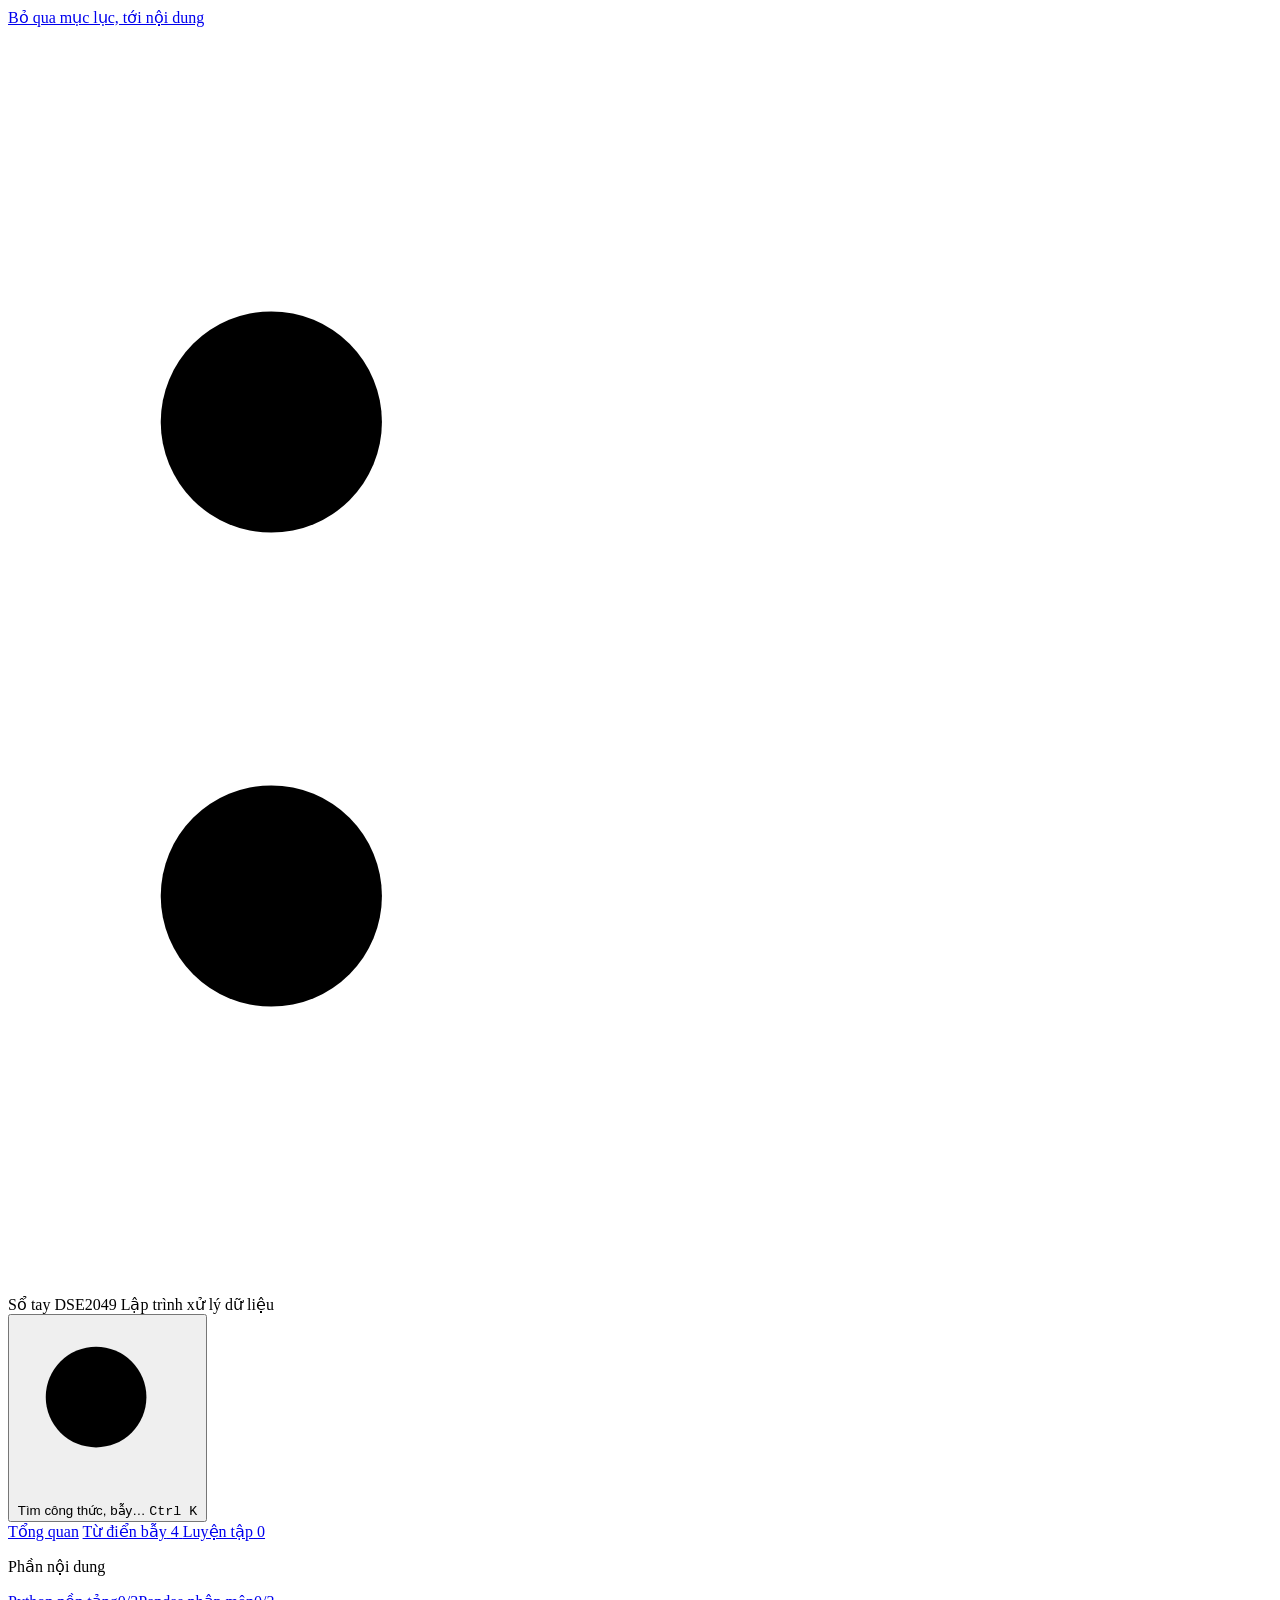
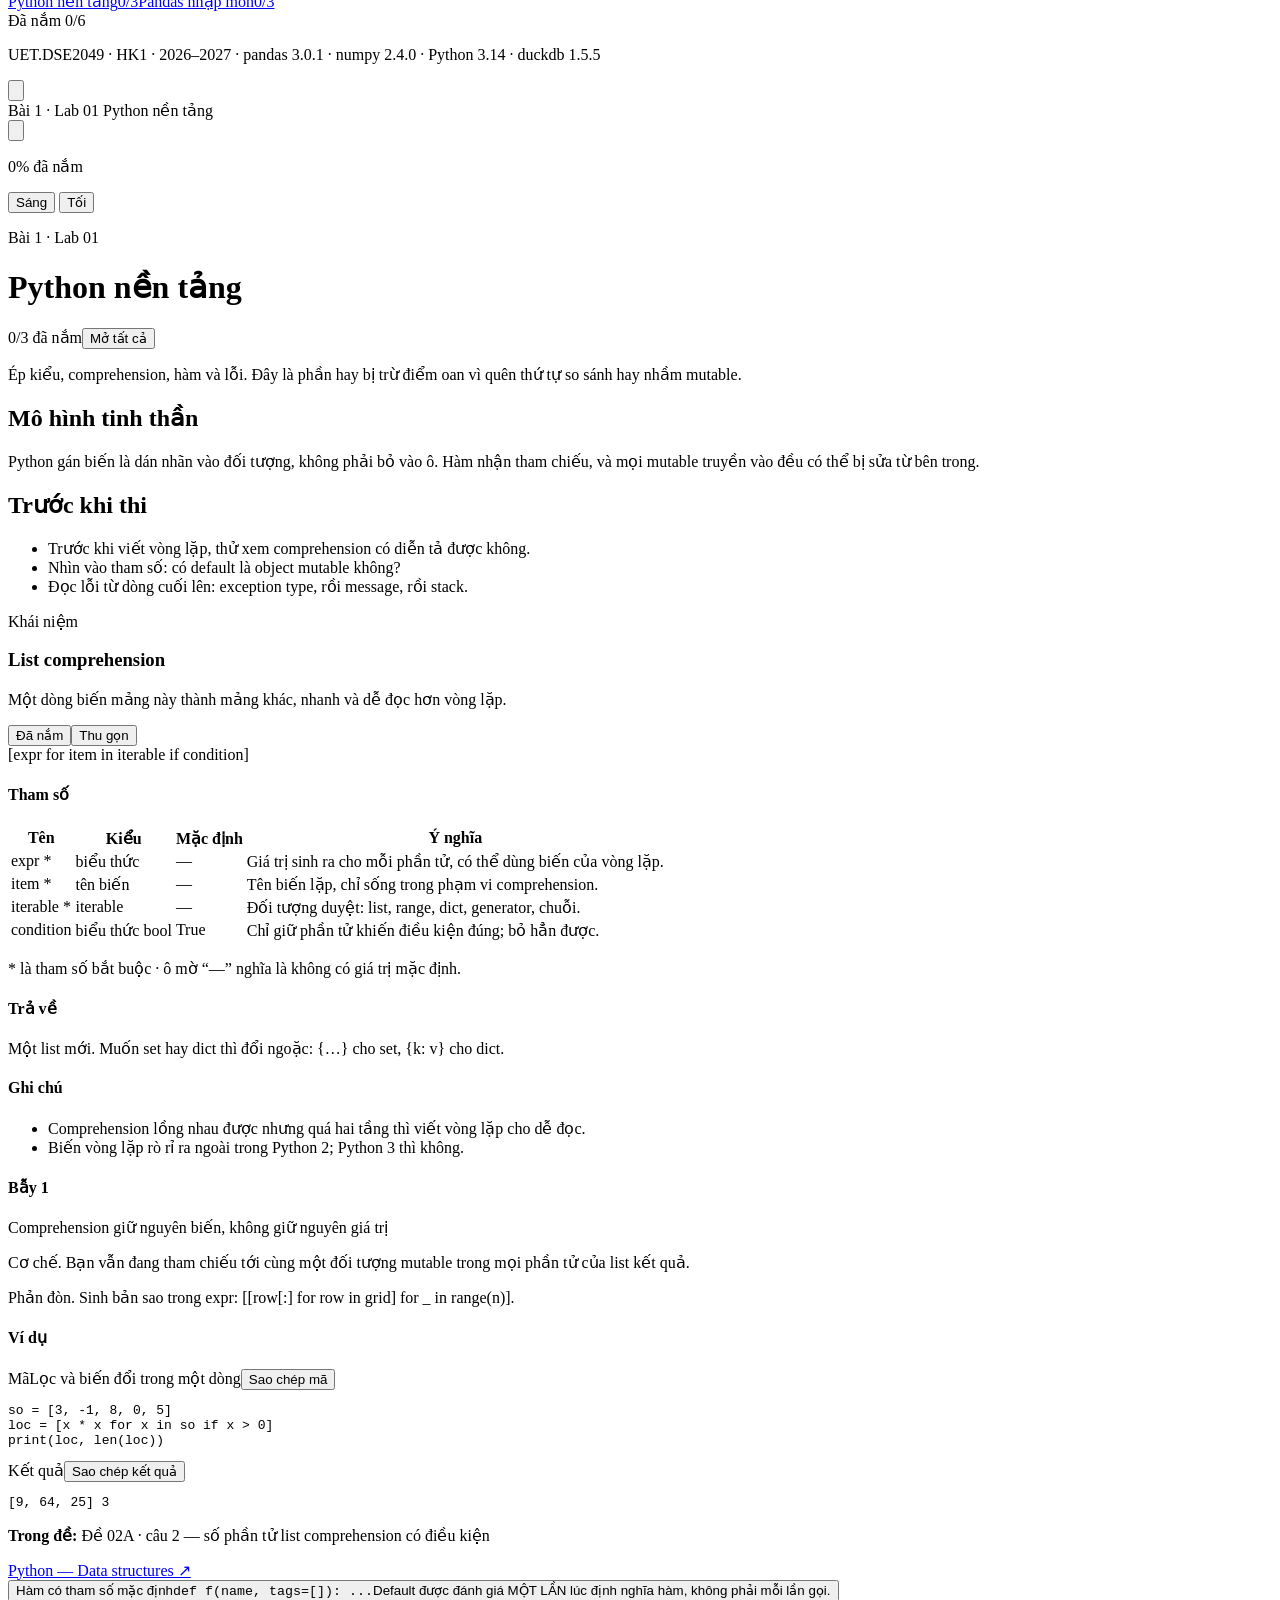
==== _design/preview.html @ 8f9da15e "So tay DSE2049: cong thuc, bay thi va luyen de" ====
<!doctype html>
<html lang="vi">
  <head>
    <meta charset="utf-8" />
    <meta name="viewport" content="width=device-width, initial-scale=1" />
    <title>Sổ tay công thức — UET.DSE2049 Lập trình xử lý dữ liệu</title>
    <meta
      name="description"
      content="Sổ tay công thức Python, NumPy, pandas, SQL, regex và thời gian cho môn UET.DSE2049: tra cú pháp, đối số, bẫy thi và ví dụ chạy được trong vài giây."
    />
    <meta name="color-scheme" content="light dark" />
    <link
      rel="icon"
      href="data:image/svg+xml,%3Csvg xmlns='http://www.w3.org/2000/svg' viewBox='0 0 32 32'%3E%3Crect width='32' height='32' rx='7' fill='%231b6c80'/%3E%3Cpath d='M10 7.5v17' stroke='%23ffffff' stroke-width='2'/%3E%3Ccircle cx='10' cy='11.5' r='2.4' fill='%23ffffff'/%3E%3Ccircle cx='10' cy='20.5' r='2.4' fill='%23ffffff'/%3E%3Cpath d='M15 11.5h8M15 16h8M15 20.5h5' stroke='%23ffffff' stroke-width='2' stroke-linecap='round'/%3E%3C/svg%3E"
    />
    <script>
      // Ghi chủ đề trước khi vẽ để không nháy màu khi đổi sáng/tối.
      (function () {
        var t = null;
        try {
          t = localStorage.getItem('dse.theme.v1');
        } catch (e) {}
        if (t !== 'light' && t !== 'dark') {
          t = window.matchMedia && window.matchMedia('(prefers-color-scheme: dark)').matches ? 'dark' : 'light';
        }
        document.documentElement.setAttribute('data-theme', t);
      })();
    </script>
    <link rel="preconnect" href="https://fonts.googleapis.com" />
    <link rel="preconnect" href="https://fonts.gstatic.com" crossorigin />
    <link
      href="https://fonts.googleapis.com/css2?family=Newsreader:ital,wght@0,400;0,500;0,600;1,400&family=IBM+Plex+Mono:wght@400;500&family=IBM+Plex+Sans:wght@400;500;600&display=swap"
      rel="stylesheet"
    />
    <link rel="stylesheet" href="assets/styles.css" />
  </head>
  <body>
    <a class="skip-link" href="#sheet">Bỏ qua mục lục, tới nội dung</a>

    <aside class="sidebar" id="sidebar" aria-label="Mục lục sổ tay">
      <div class="brand">
        <svg class="brand-mark" viewBox="0 0 24 24" aria-hidden="true" focusable="false">
          <path class="mark-spine" d="M5 3v18" />
          <circle class="mark-ring" cx="5" cy="7.5" r="2.1" />
          <circle class="mark-ring" cx="5" cy="16.5" r="2.1" />
          <path class="mark-rule" d="M10 7.5h10M10 12h10M10 16.5h6.5" />
        </svg>
        <span class="brand-text">
          <span class="brand-name">Sổ tay DSE2049</span>
          <span class="brand-sub">Lập trình xử lý dữ liệu</span>
        </span>
      </div>

      <button class="search-trigger" id="searchTrigger" type="button" aria-haspopup="dialog">
        <svg class="ico" viewBox="0 0 16 16" aria-hidden="true" focusable="false">
          <circle cx="7" cy="7" r="4.4" />
          <path d="M10.4 10.4 14 14" />
        </svg>
        <span class="search-label">Tìm công thức, bẫy…</span>
        <kbd class="kbd" id="searchKbd">Ctrl K</kbd>
      </button>

      <nav class="nav" aria-label="Điều hướng chính">
        <a class="nav-item" href="#/tong-quan" data-nav="tong-quan">Tổng quan</a>
        <a class="nav-item" href="#/bay" data-nav="bay">
          <span>Từ điển bẫy</span>
          <span class="nav-count num" id="navTrapCount">0</span>
        </a>
        <a class="nav-item" href="#/luyen-tap" data-nav="luyen-tap">
          <span>Luyện tập</span>
          <span class="nav-count num" id="navExamCount">0</span>
        </a>
        <p class="nav-label">Phần nội dung</p>
        <div class="nav-sections" id="navSections"></div>
      </nav>

      <div class="sidebar-foot">
        <div class="foot-line">
          <span class="foot-label">Đã nắm</span>
          <span class="num" id="footProgress">0/0</span>
        </div>
        <div class="foot-track" aria-hidden="true"><i id="footBar" style="width: 0%"></i></div>
        <p class="foot-meta" id="footMeta"></p>
      </div>
    </aside>

    <div class="scrim" id="scrim" hidden></div>

    <header class="topbar">
      <button class="icon-btn menu-btn" id="menuBtn" type="button" aria-label="Mở mục lục" aria-expanded="false">
        <svg class="ico" viewBox="0 0 16 16" aria-hidden="true" focusable="false">
          <path d="M2 4h12M2 8h12M2 12h12" />
        </svg>
      </button>
      <div class="topbar-view">
        <span class="view-kicker" id="viewKicker"></span>
        <span class="view-name" id="viewName">Tổng quan</span>
      </div>
      <div class="topbar-right">
        <button class="icon-btn topbar-search" id="topSearch" type="button" aria-label="Tìm công thức, bẫy">
          <svg class="ico" viewBox="0 0 16 16" aria-hidden="true" focusable="false">
            <circle cx="7" cy="7" r="4.4" />
            <path d="M10.4 10.4 14 14" />
          </svg>
        </button>
        <p class="topbar-progress">
          <span class="num" id="topPercent">0%</span> <span>đã nắm</span>
        </p>
        <div class="theme-switch" role="group" aria-label="Chế độ sáng tối">
          <button type="button" data-theme-set="light">Sáng</button>
          <button type="button" data-theme-set="dark">Tối</button>
        </div>
      </div>
    </header>

    <main class="sheet" id="sheet" tabindex="-1">
      <div class="view" id="view"></div>
    </main>

    <div class="overlay" id="overlay" hidden>
      <div class="overlay-box" role="dialog" aria-modal="true" aria-label="Tìm kiếm toàn cục">
        <div class="overlay-field">
          <svg class="ico" viewBox="0 0 16 16" aria-hidden="true" focusable="false">
            <circle cx="7" cy="7" r="4.4" />
            <path d="M10.4 10.4 14 14" />
          </svg>
          <input
            id="searchInput"
            type="text"
            placeholder="Nhập tên hàm, đối số, bẫy — gõ không dấu cũng được"
            autocomplete="off"
            spellcheck="false"
            aria-label="Ô tìm kiếm"
            aria-controls="searchResults"
          />
          <button class="ghost-btn" id="searchClose" type="button">Đóng</button>
        </div>
        <p class="overlay-hint">Phím mũi tên di chuyển · Enter mở · Esc đóng</p>
        <div class="overlay-results" id="searchResults" aria-live="polite"></div>
      </div>
    </div>

    <noscript>
      <div class="noscript">
        <p>
          Sổ tay này cần JavaScript để tra cứu công thức và bẫy. Nếu bạn tắt JavaScript, hãy mở trực tiếp các
          file trong thư mục <code>site/data/</code> để đọc dữ liệu gốc.
        </p>
      </div>
    </noscript>

    <!-- data:start -->
    <script src="../data/00-manifest.js"></script>
    <script src="../data/99-example.js"></script>
    <script src="fixture.js"></script>
    <!-- data:end -->
    <script src="../assets/app.js"></script>
  </body>
</html>
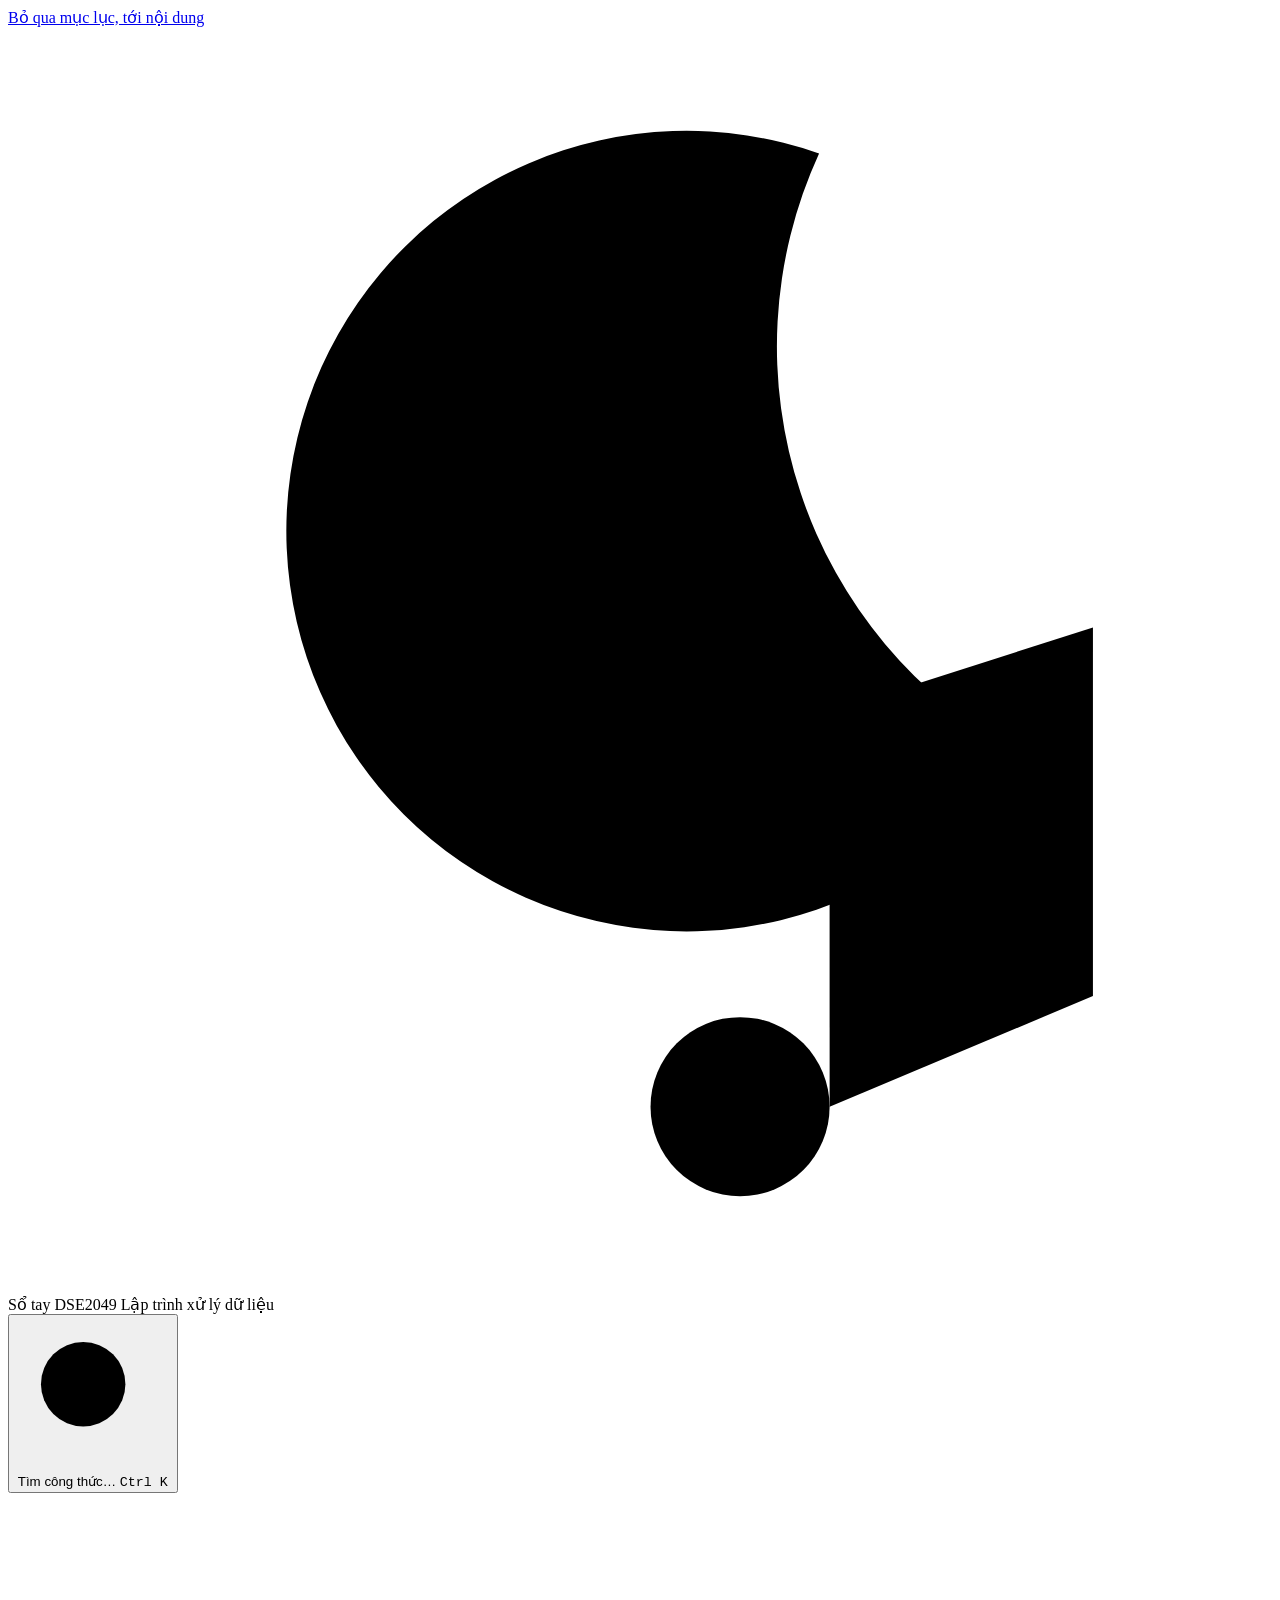
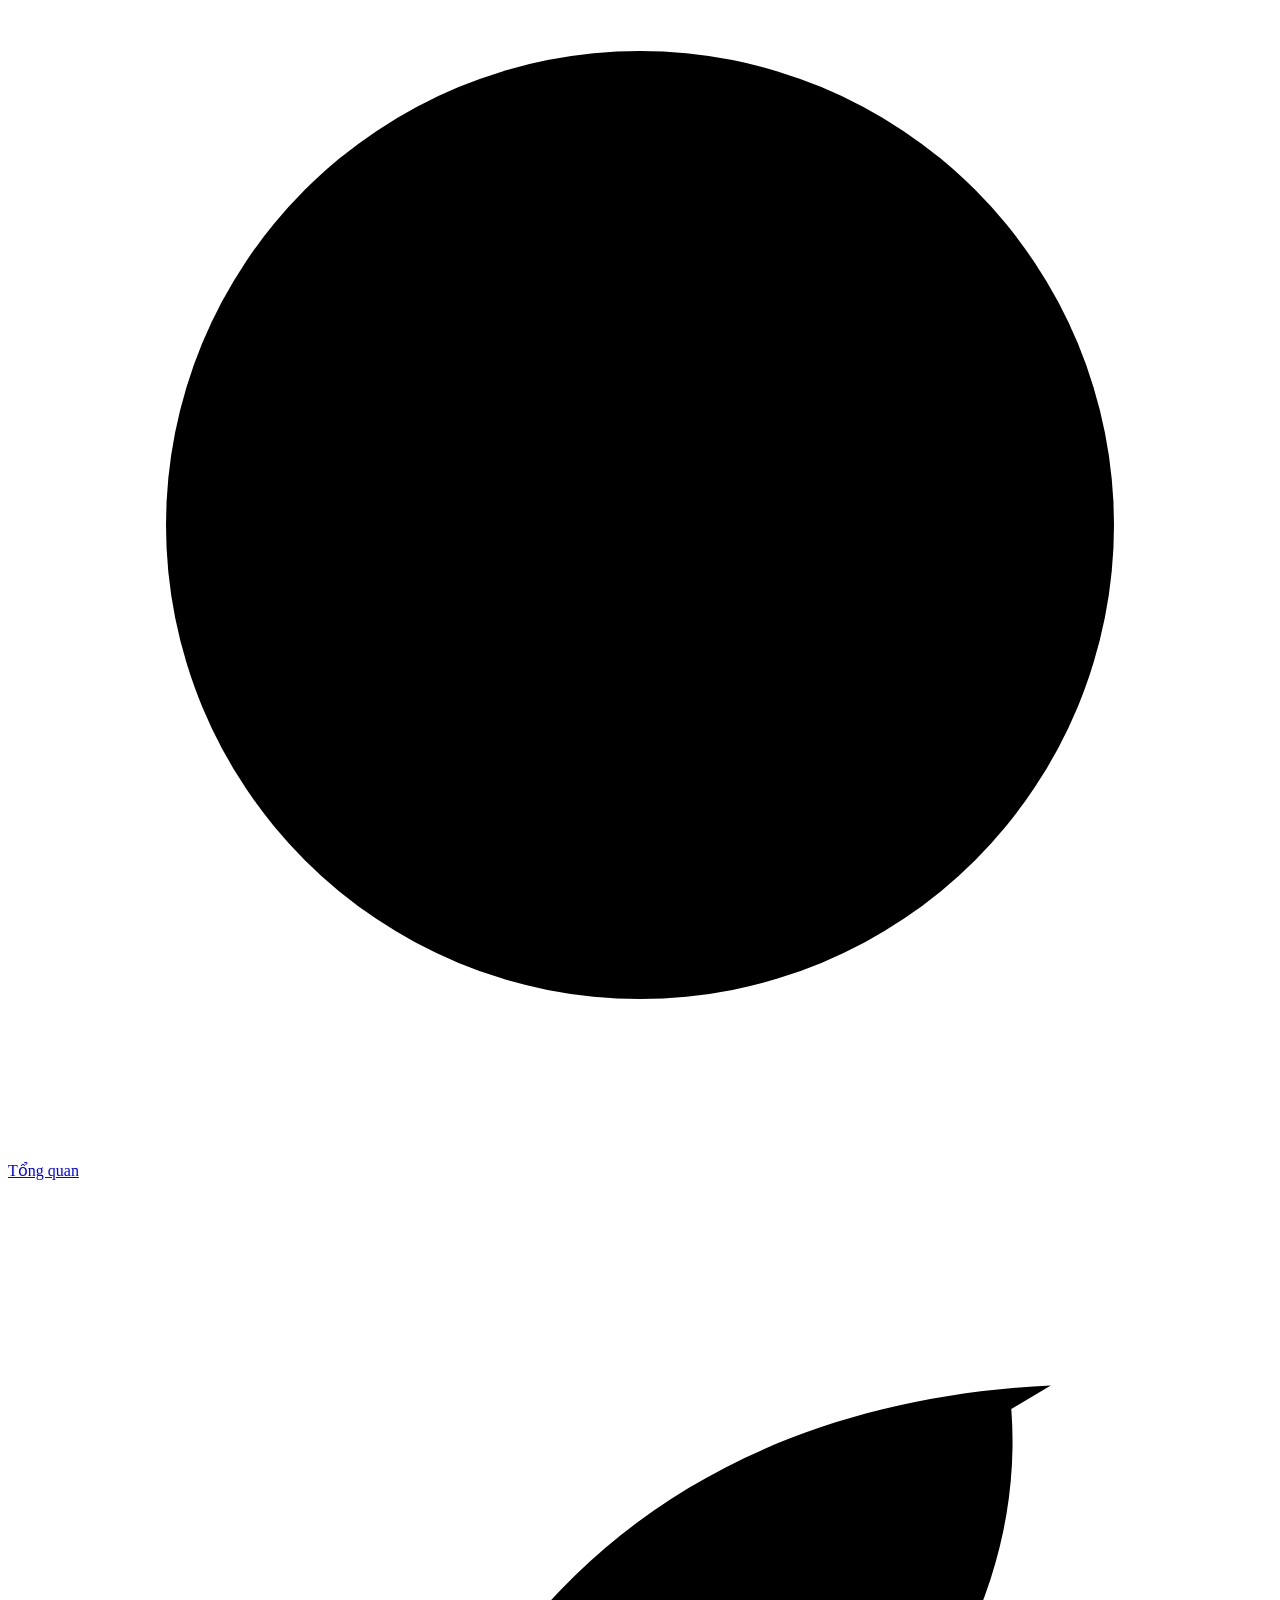
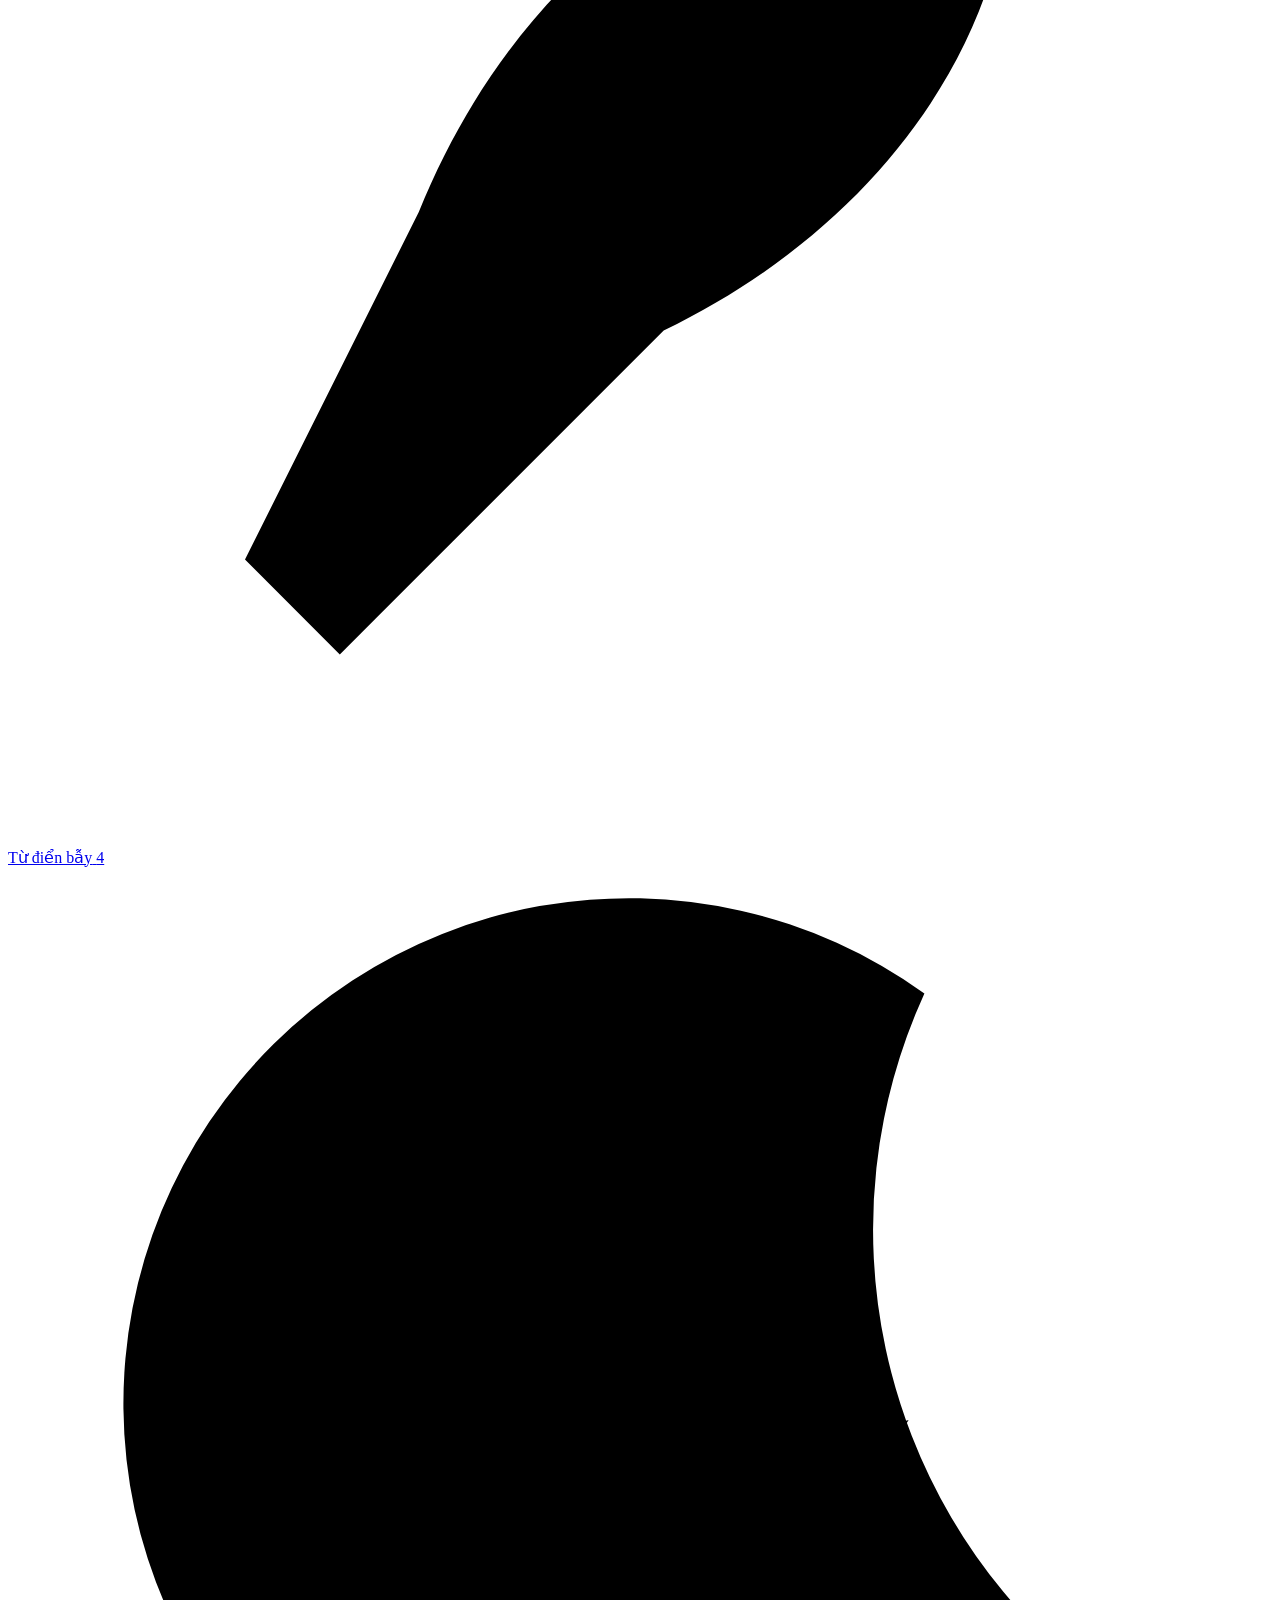
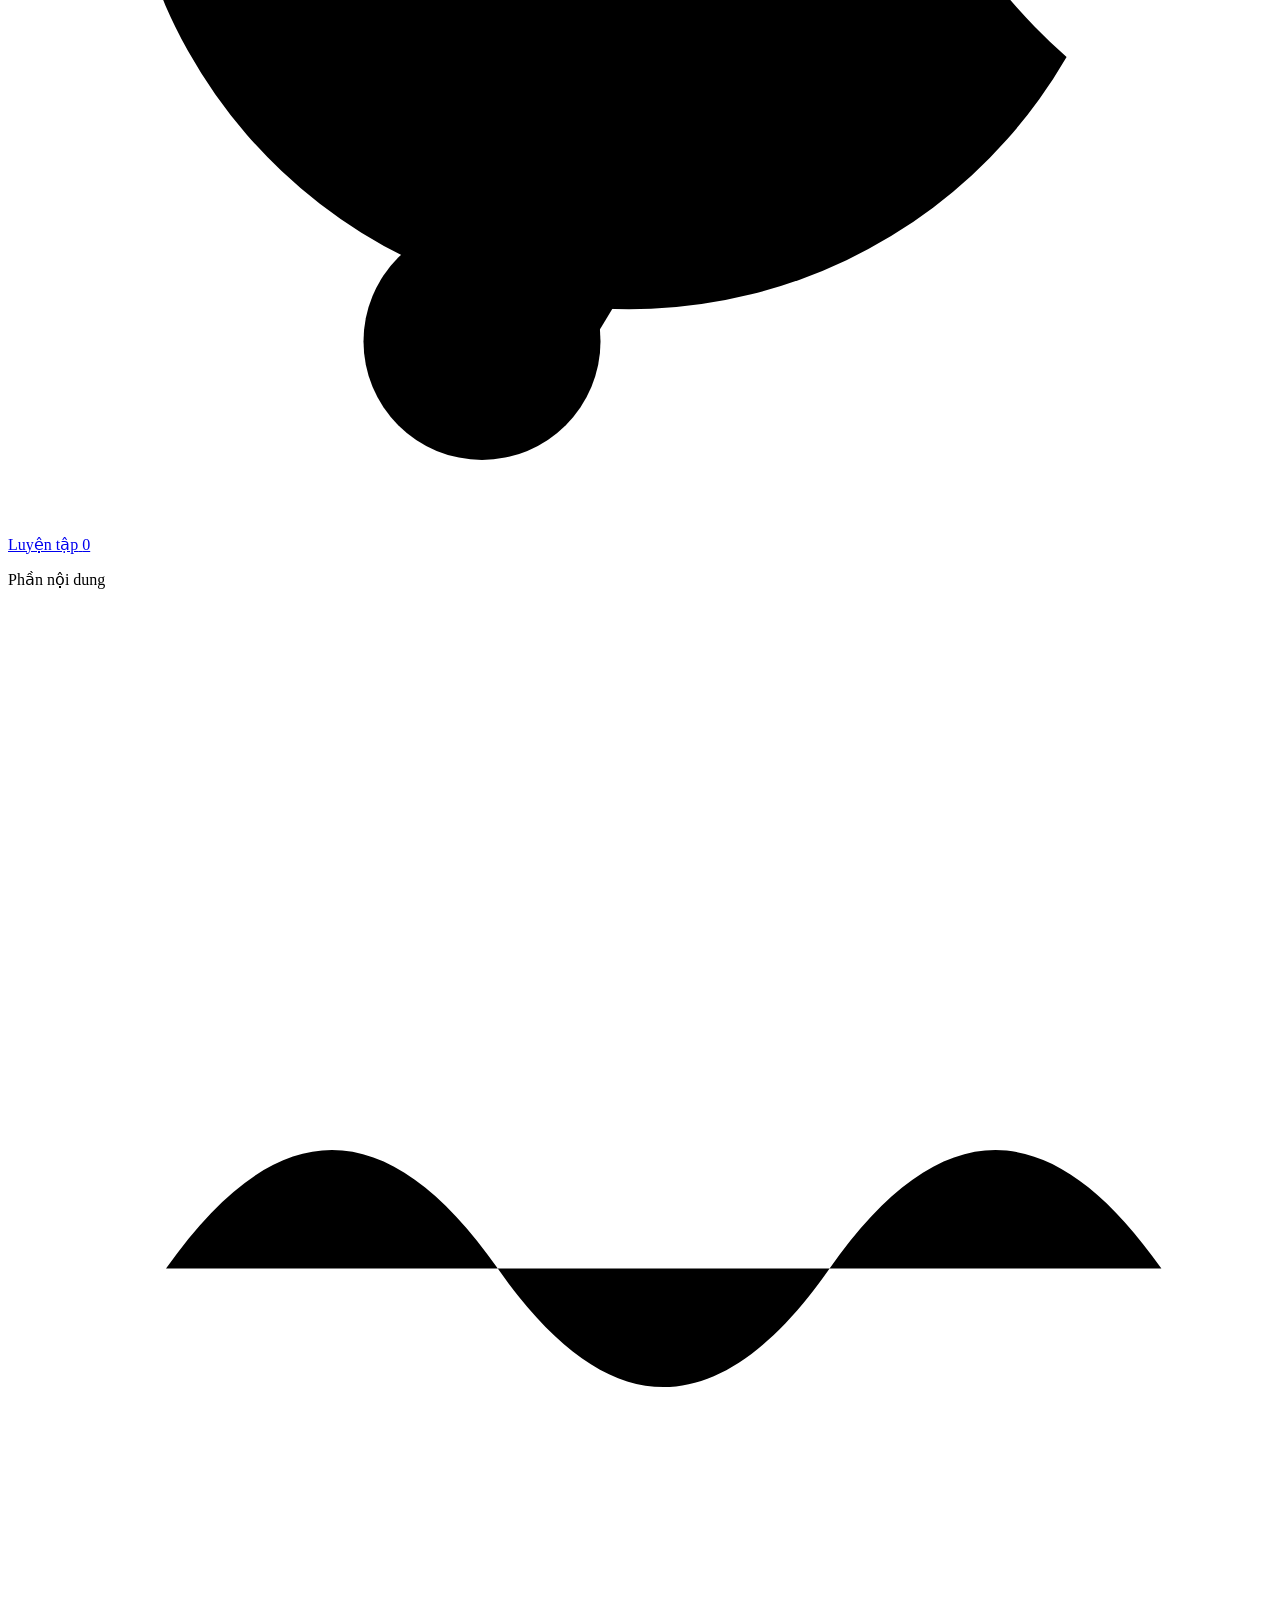
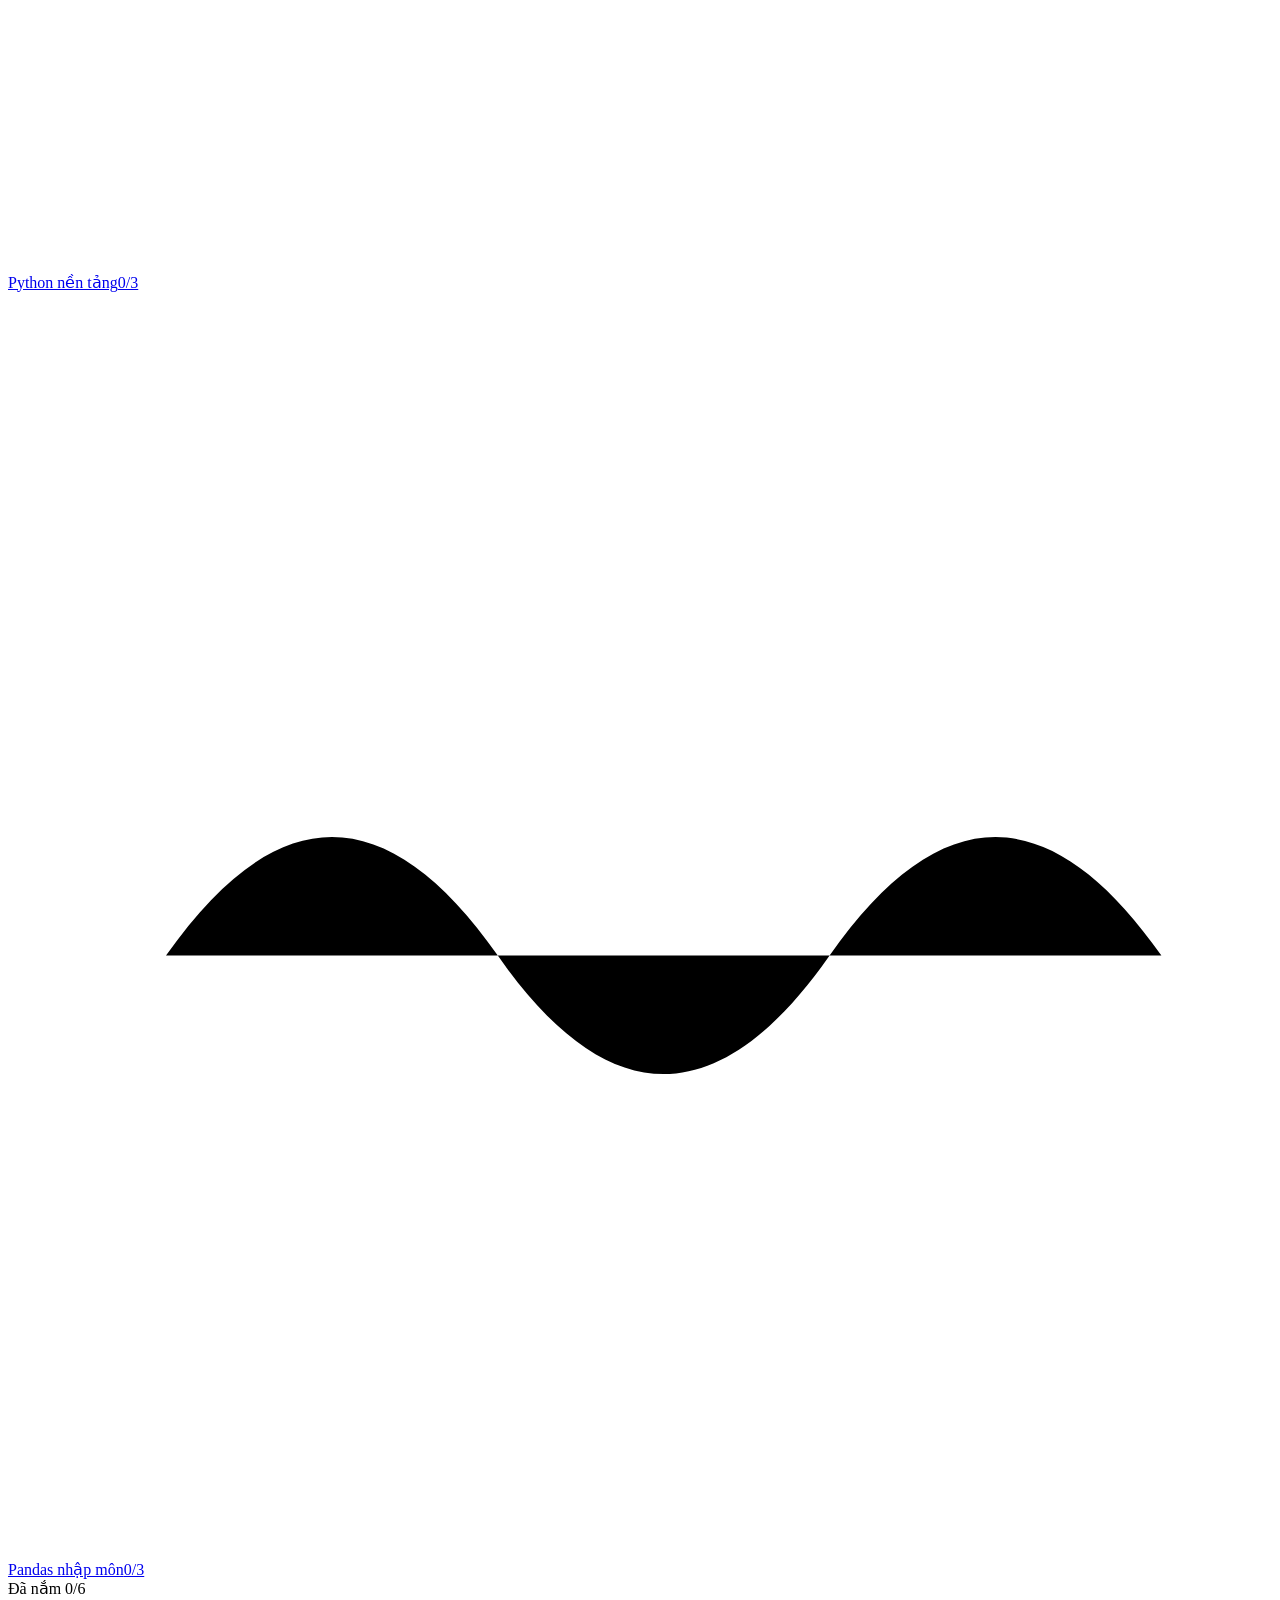
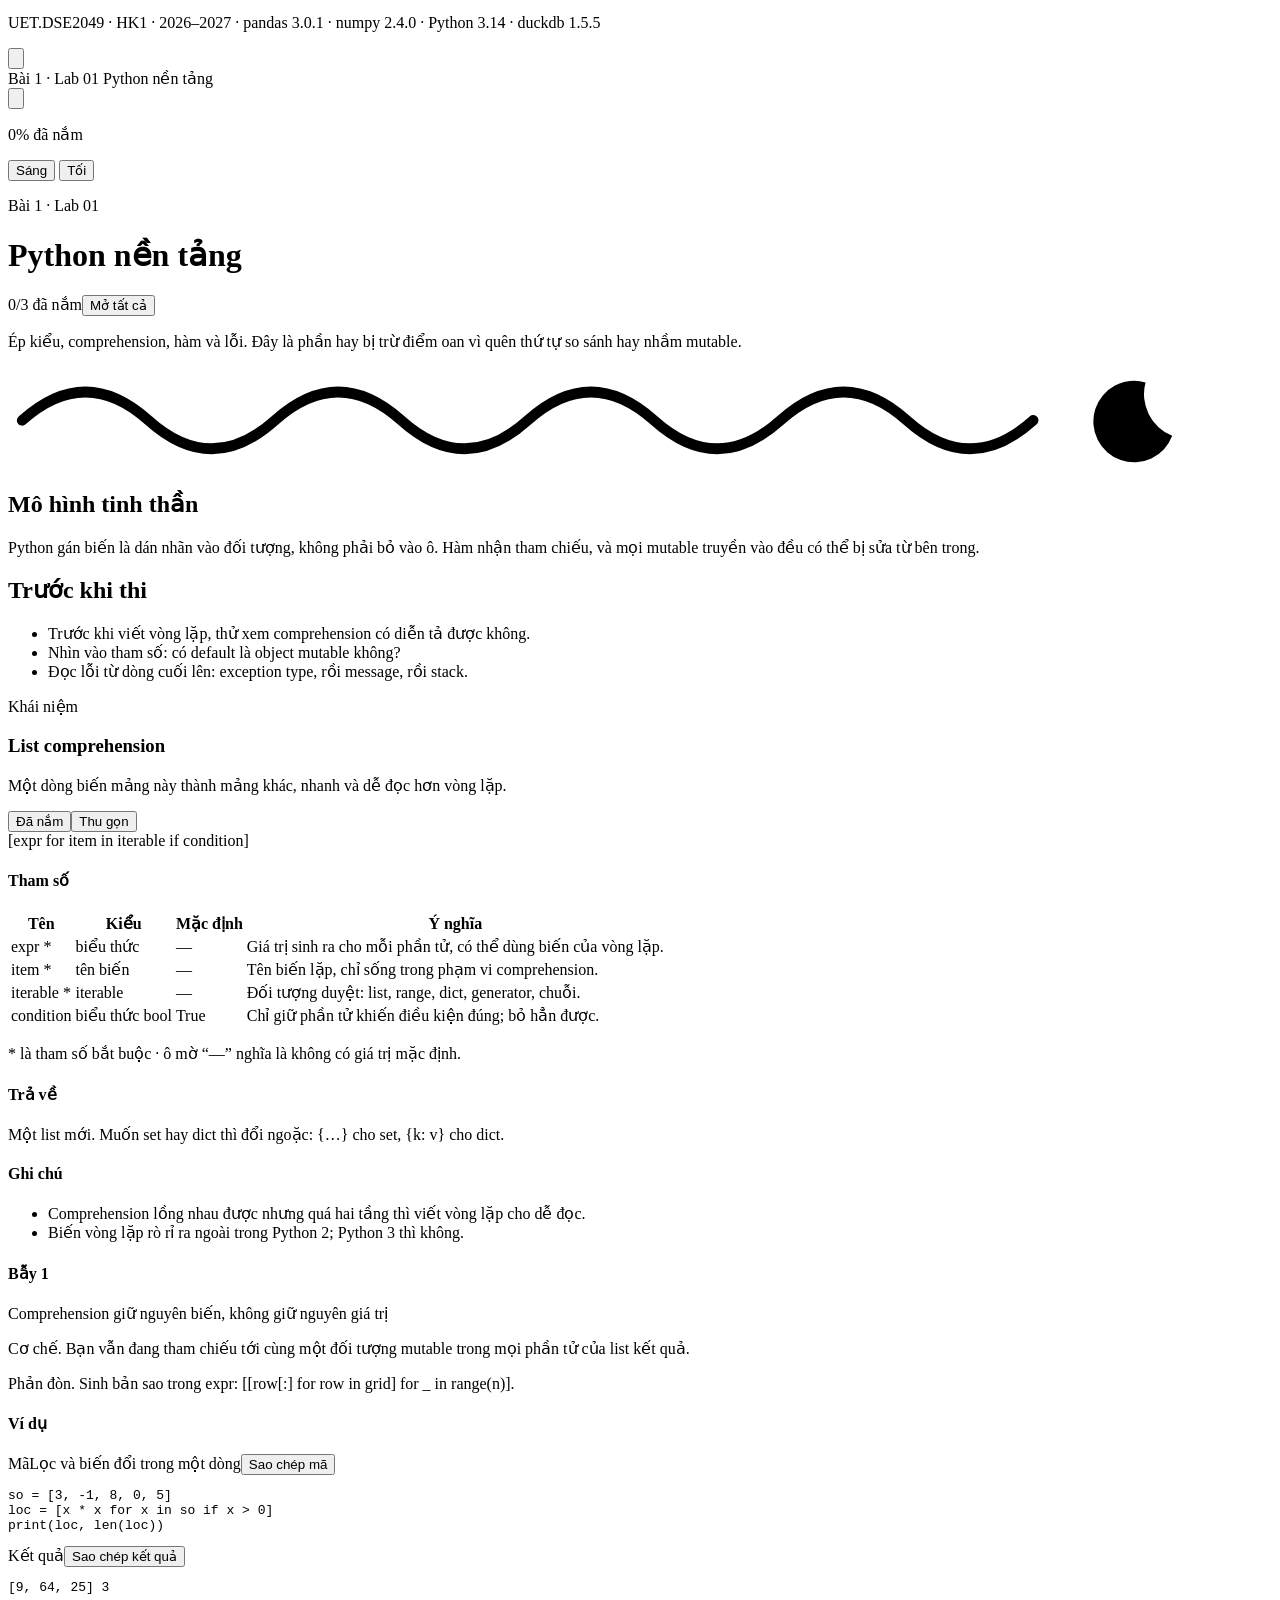
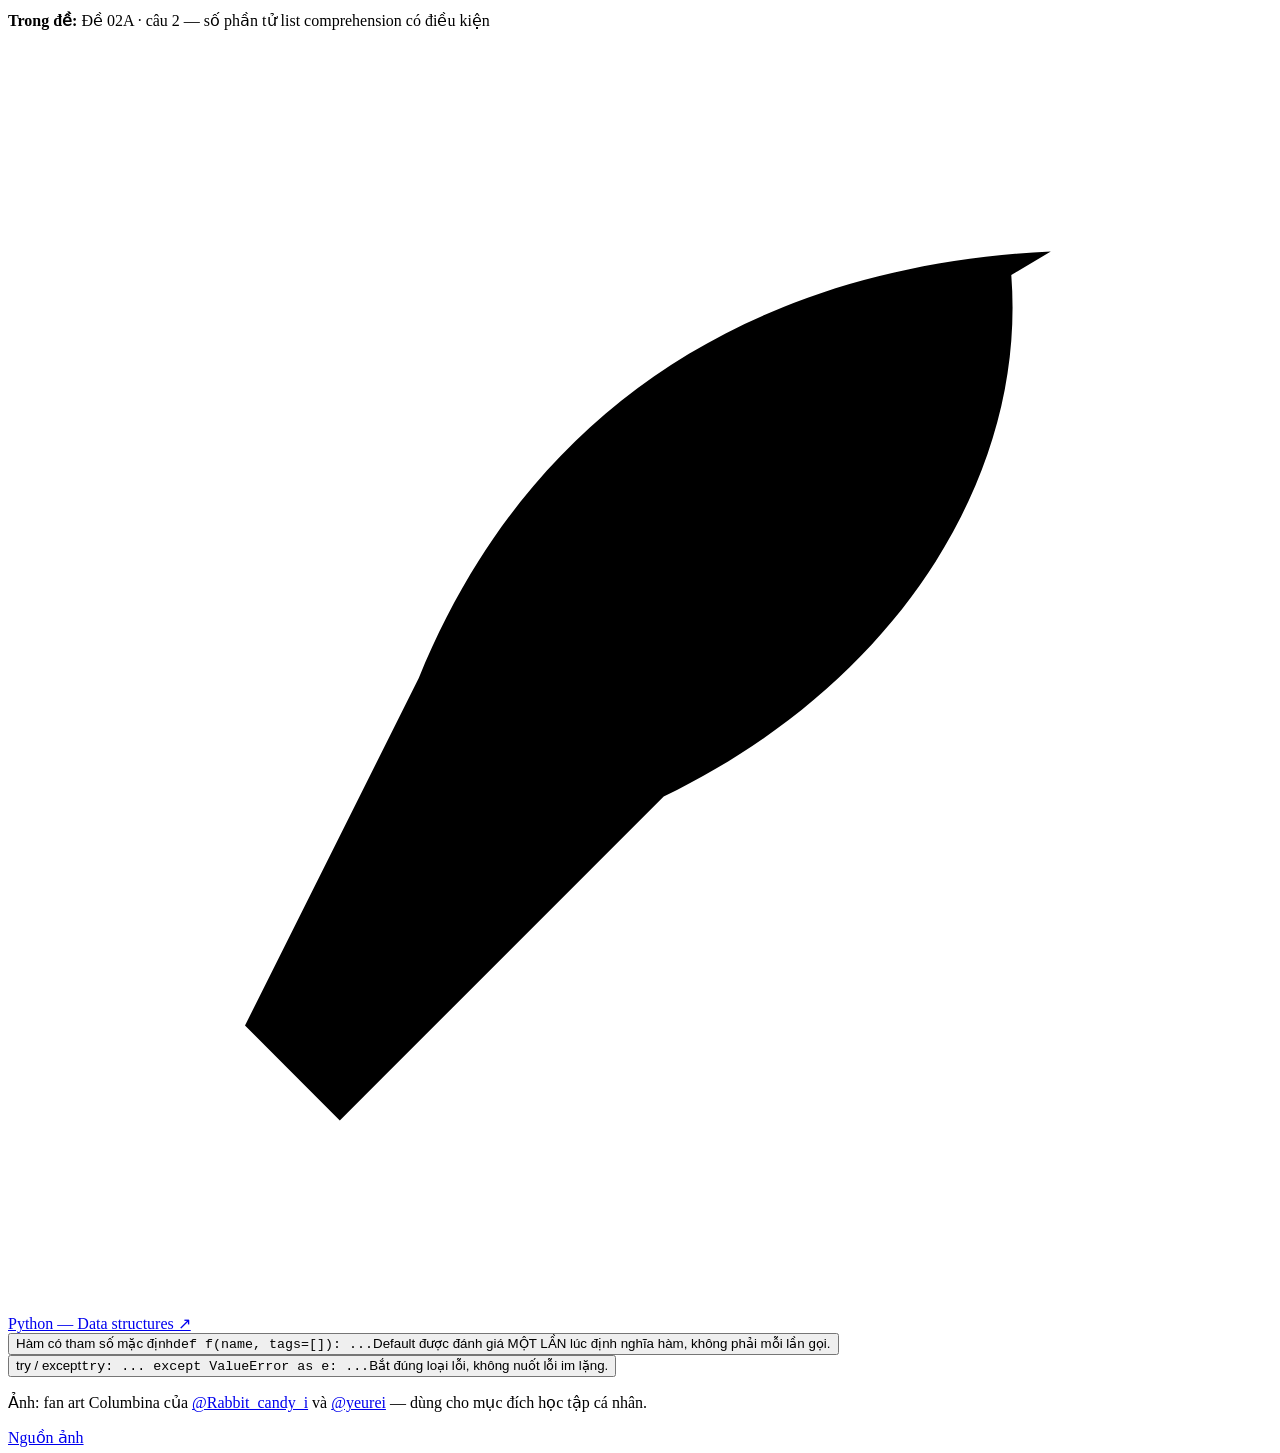
==== commit 73083521: "Them 5 de 101-105 va giai thich; theme Columbina" ====
--- a/_design/preview.html
+++ b/_design/preview.html
@@ -40,10 +40,10 @@
     <aside class="sidebar" id="sidebar" aria-label="Mục lục sổ tay">
       <div class="brand">
         <svg class="brand-mark" viewBox="0 0 24 24" aria-hidden="true" focusable="false">
-          <path class="mark-spine" d="M5 3v18" />
-          <circle class="mark-ring" cx="5" cy="7.5" r="2.1" />
-          <circle class="mark-ring" cx="5" cy="16.5" r="2.1" />
-          <path class="mark-rule" d="M10 7.5h10M10 12h10M10 16.5h6.5" />
+          <path class="mark-moon" d="M15.4 2.4a7.6 7.6 0 1 0 3.8 11.4A8.8 8.8 0 0 1 15.4 2.4Z" />
+          <path class="mark-rule" d="M3 17.5h11M3 20.5h7" />
+          <path class="mark-rule" d="M15.6 20.5V13l5-1.6v7" />
+          <circle class="mark-dot" cx="13.9" cy="20.5" r="1.7" />
         </svg>
         <span class="brand-text">
           <span class="brand-name">Sổ tay DSE2049</span>
@@ -56,18 +56,39 @@
           <circle cx="7" cy="7" r="4.4" />
           <path d="M10.4 10.4 14 14" />
         </svg>
-        <span class="search-label">Tìm công thức, bẫy…</span>
+          <span class="search-label">Tìm công thức…</span>
         <kbd class="kbd" id="searchKbd">Ctrl K</kbd>
       </button>
 
       <nav class="nav" aria-label="Điều hướng chính">
-        <a class="nav-item" href="#/tong-quan" data-nav="tong-quan">Tổng quan</a>
+        <a class="nav-item" href="#/tong-quan" data-nav="tong-quan">
+          <span class="nav-lead">
+            <svg class="nav-ico" viewBox="0 0 16 16" aria-hidden="true" focusable="false">
+              <circle cx="8" cy="8" r="6" />
+              <path d="M10.7 5.3 9.2 9.2 5.3 10.7 6.8 6.8z" />
+            </svg>
+            <span>Tổng quan</span>
+          </span>
+        </a>
         <a class="nav-item" href="#/bay" data-nav="bay">
-          <span>Từ điển bẫy</span>
+          <span class="nav-lead">
+            <svg class="nav-ico" viewBox="0 0 16 16" aria-hidden="true" focusable="false">
+              <path d="M13.2 2.6c-4 .2-6.7 2.2-8 5.4L3 12.4l1.2 1.2 4.1-4.1c2.9-1.4 4.6-4 4.4-6.6z" />
+              <path d="M4.4 12.6 2.6 14.4" />
+            </svg>
+            <span>Từ điển bẫy</span>
+          </span>
           <span class="nav-count num" id="navTrapCount">0</span>
         </a>
         <a class="nav-item" href="#/luyen-tap" data-nav="luyen-tap">
-          <span>Luyện tập</span>
+          <span class="nav-lead">
+            <svg class="nav-ico" viewBox="0 0 16 16" aria-hidden="true" focusable="false">
+              <path class="is-fill" d="M11.6 1.6A6.4 6.4 0 1 0 13.4 10 7.2 7.2 0 0 1 11.6 1.6z" />
+              <path d="M7.4 13.6V8.2l4-1.2" />
+              <circle cx="6" cy="13.6" r="1.5" />
+            </svg>
+            <span>Luyện tập</span>
+          </span>
           <span class="nav-count num" id="navExamCount">0</span>
         </a>
         <p class="nav-label">Phần nội dung</p>
@@ -115,6 +136,13 @@
 
     <main class="sheet" id="sheet" tabindex="-1">
       <div class="view" id="view"></div>
+      <footer class="app-footer">
+        <p class="foot-credit">
+          Ảnh: fan art Columbina của <a href="https://x.com/Rabbit_candy_i" target="_blank" rel="noopener noreferrer">@Rabbit_candy_i</a>
+          và <a href="https://x.com/yeurei" target="_blank" rel="noopener noreferrer">@yeurei</a> — dùng cho mục đích học tập cá nhân.
+        </p>
+        <a href="#/nguon-anh">Nguồn ảnh</a>
+      </footer>
     </main>
 
     <div class="overlay" id="overlay" hidden>
